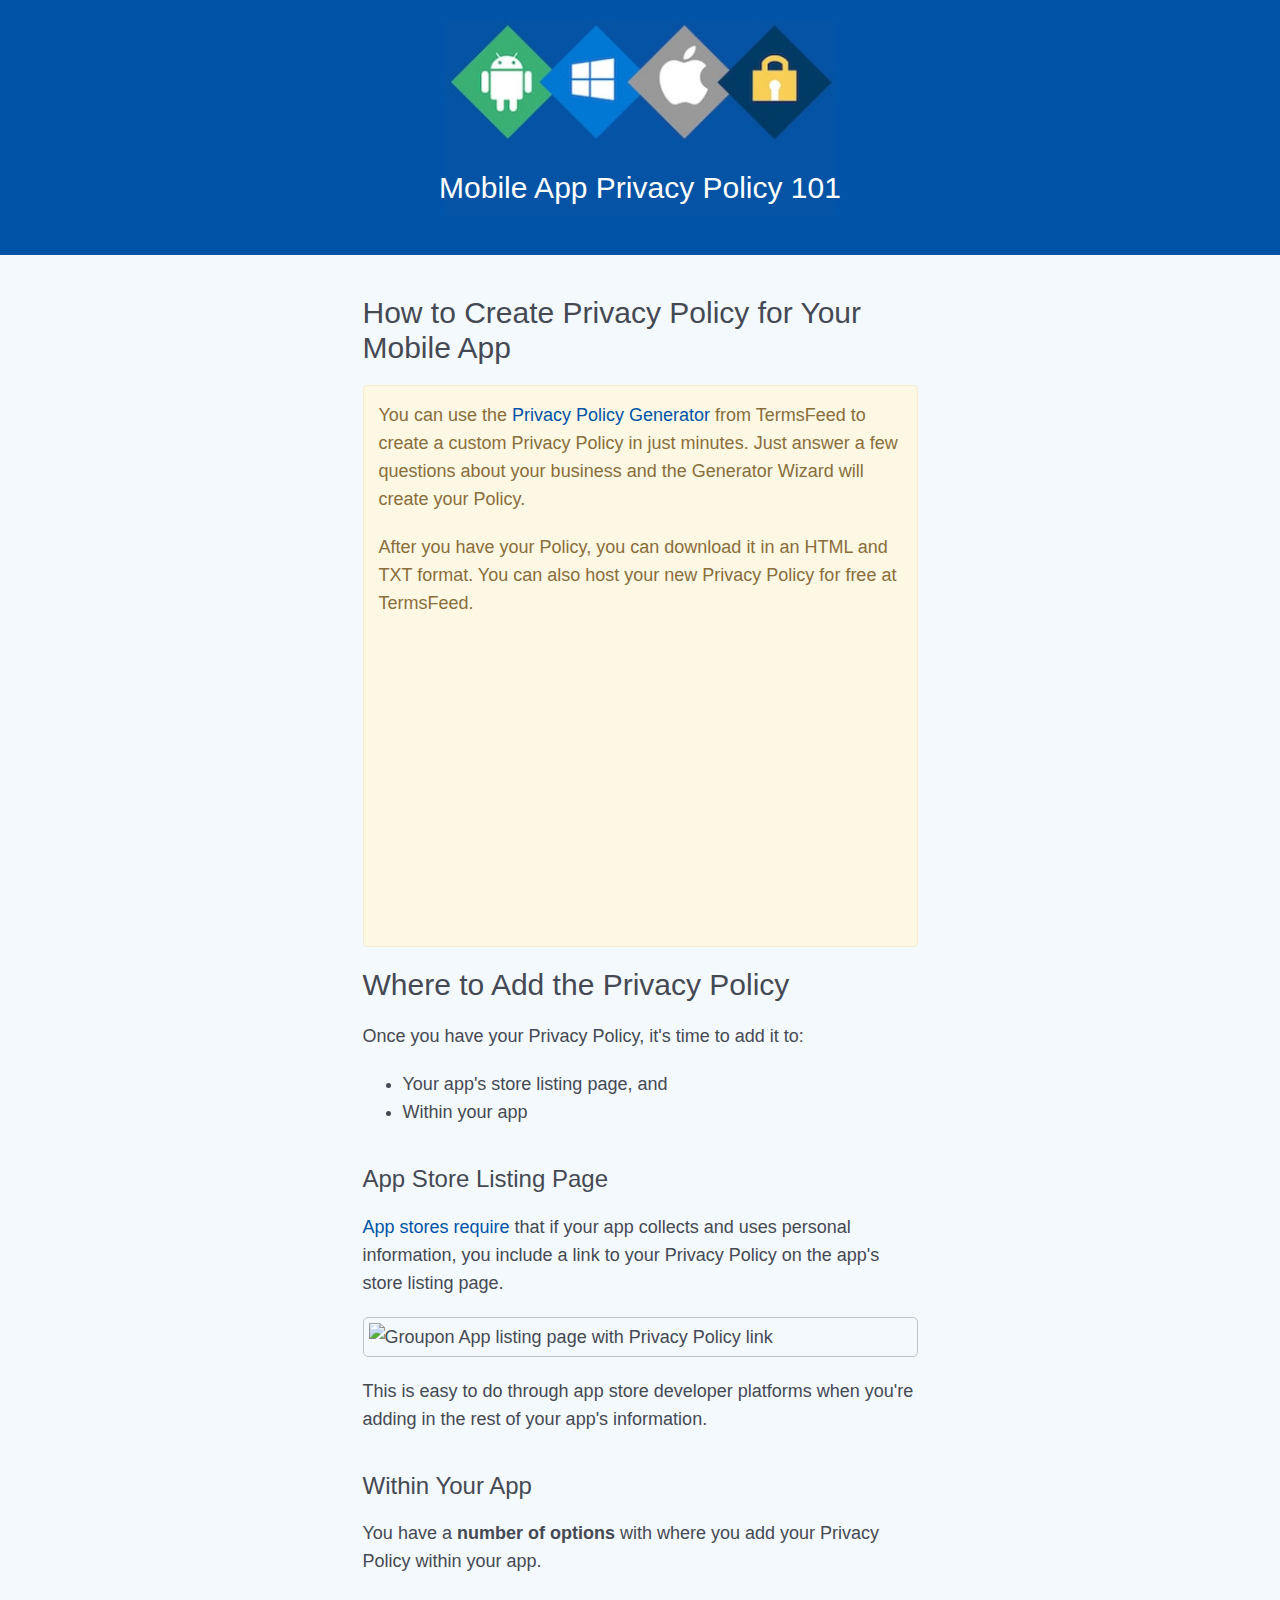
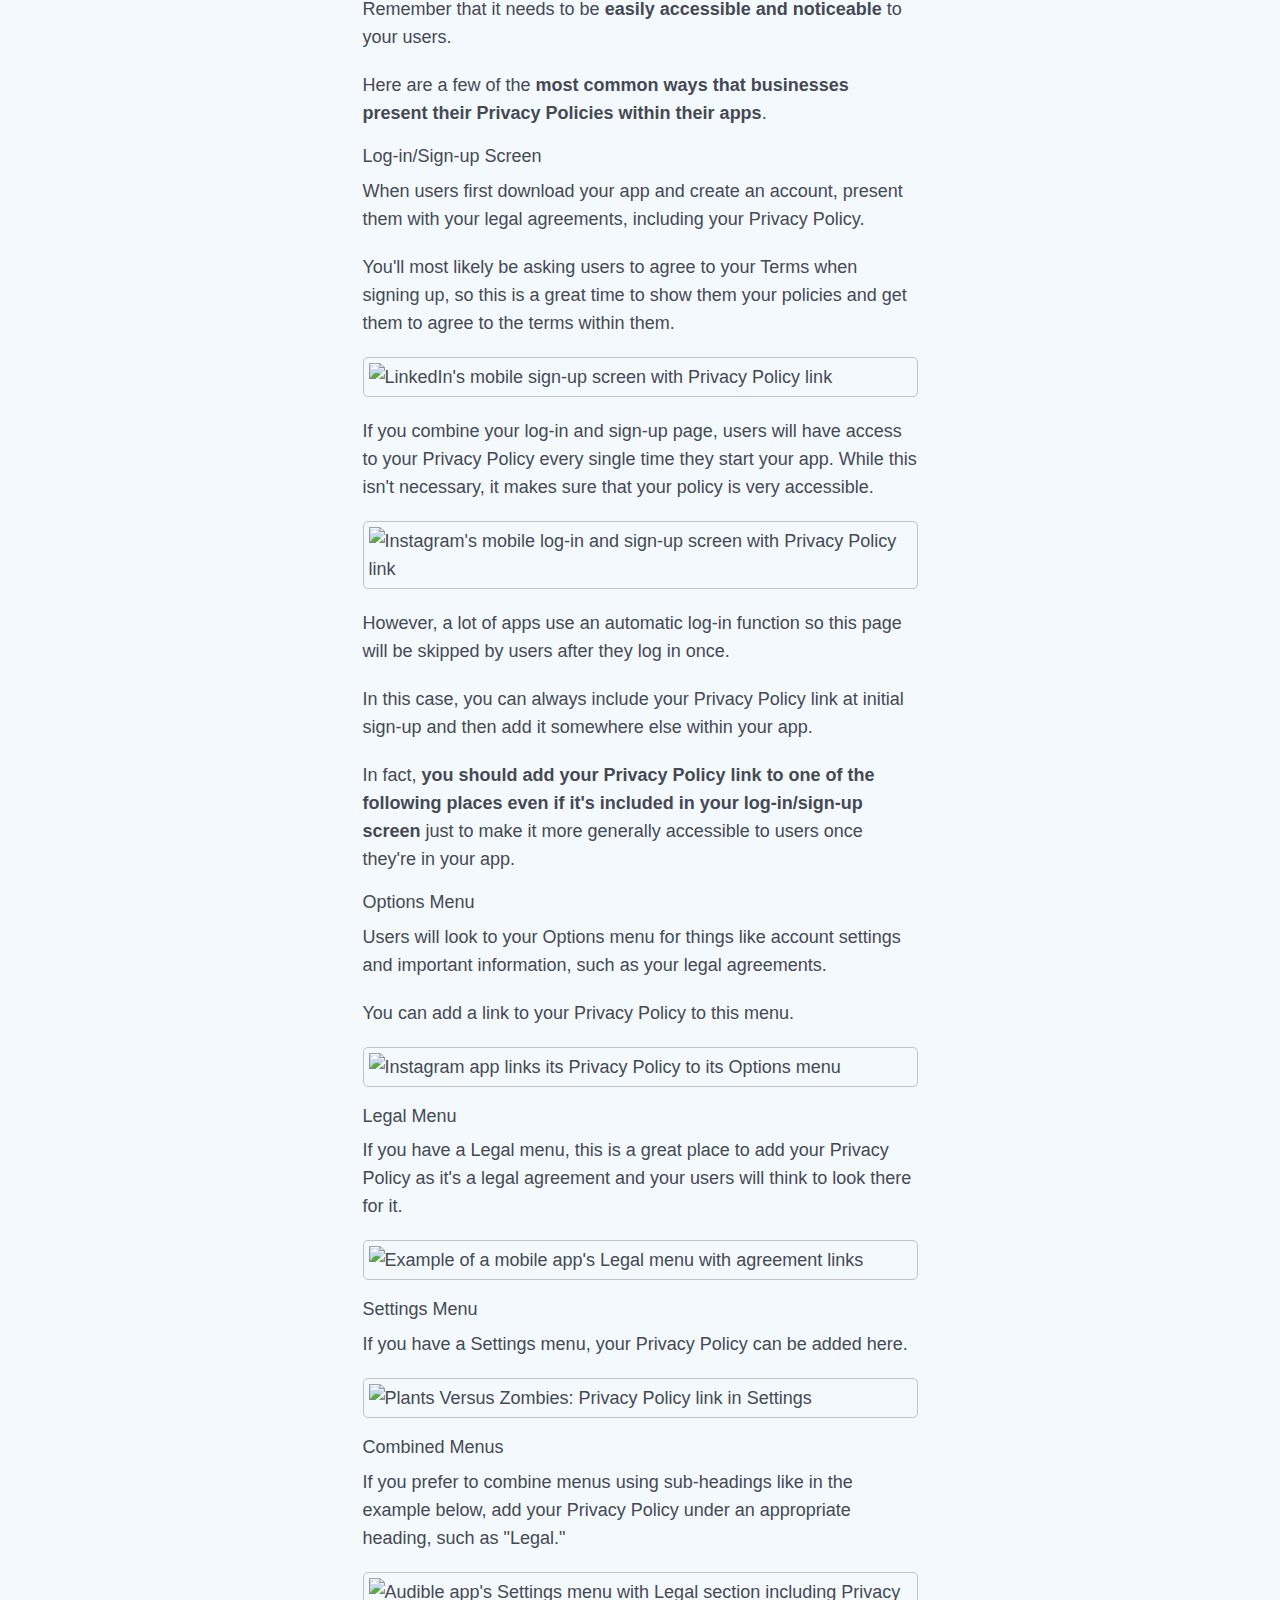
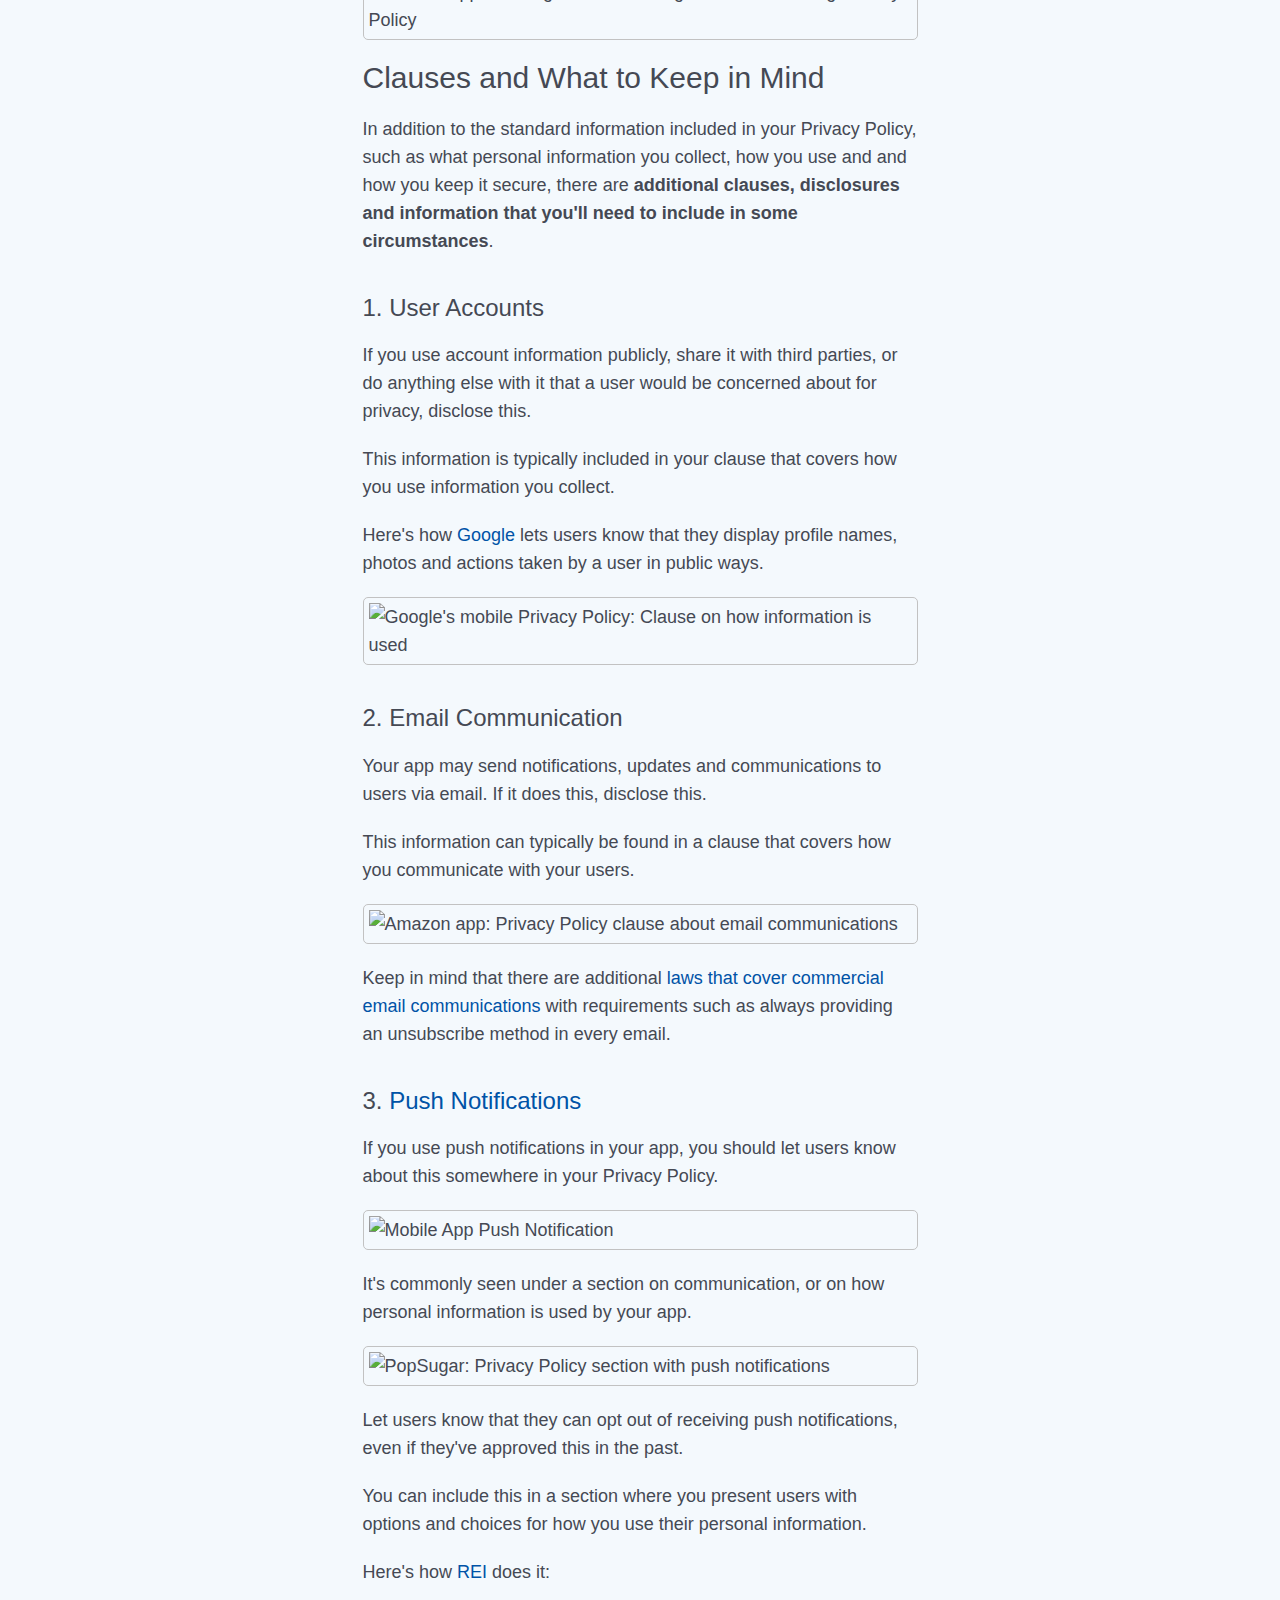
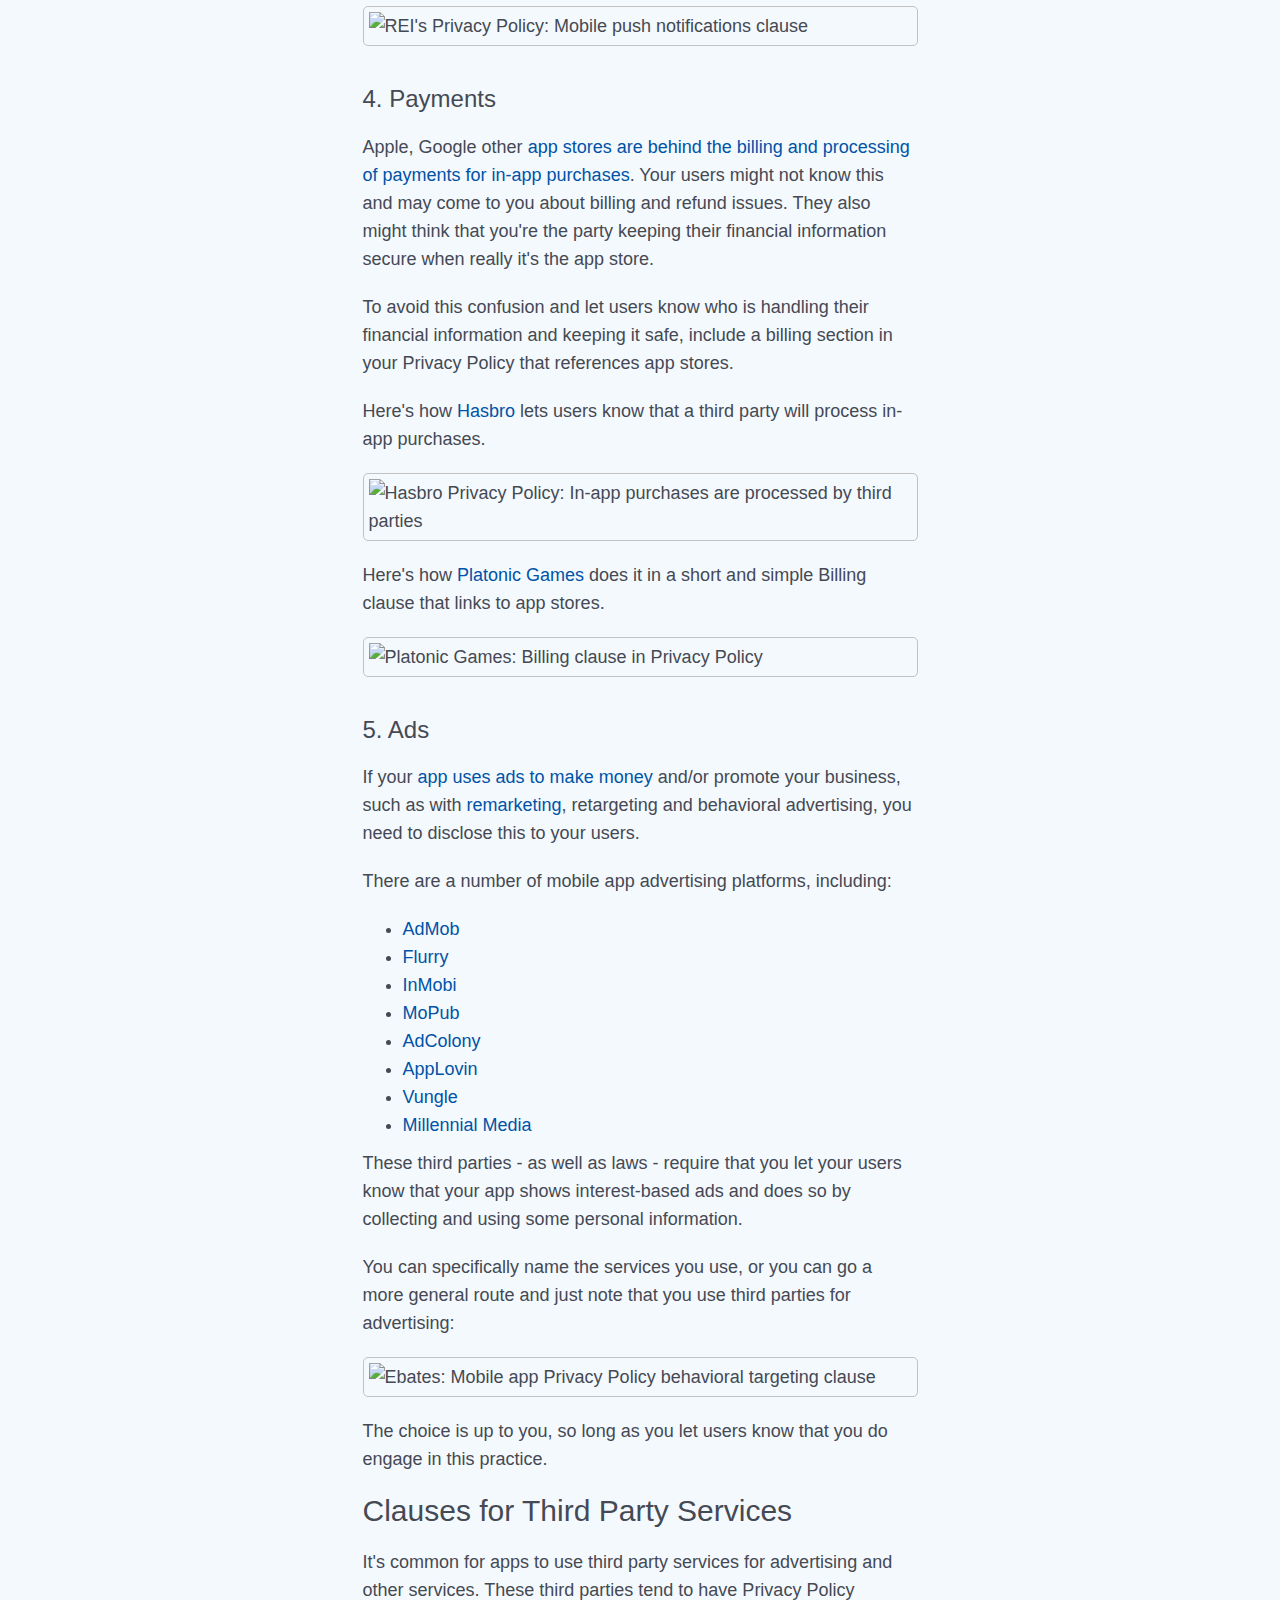
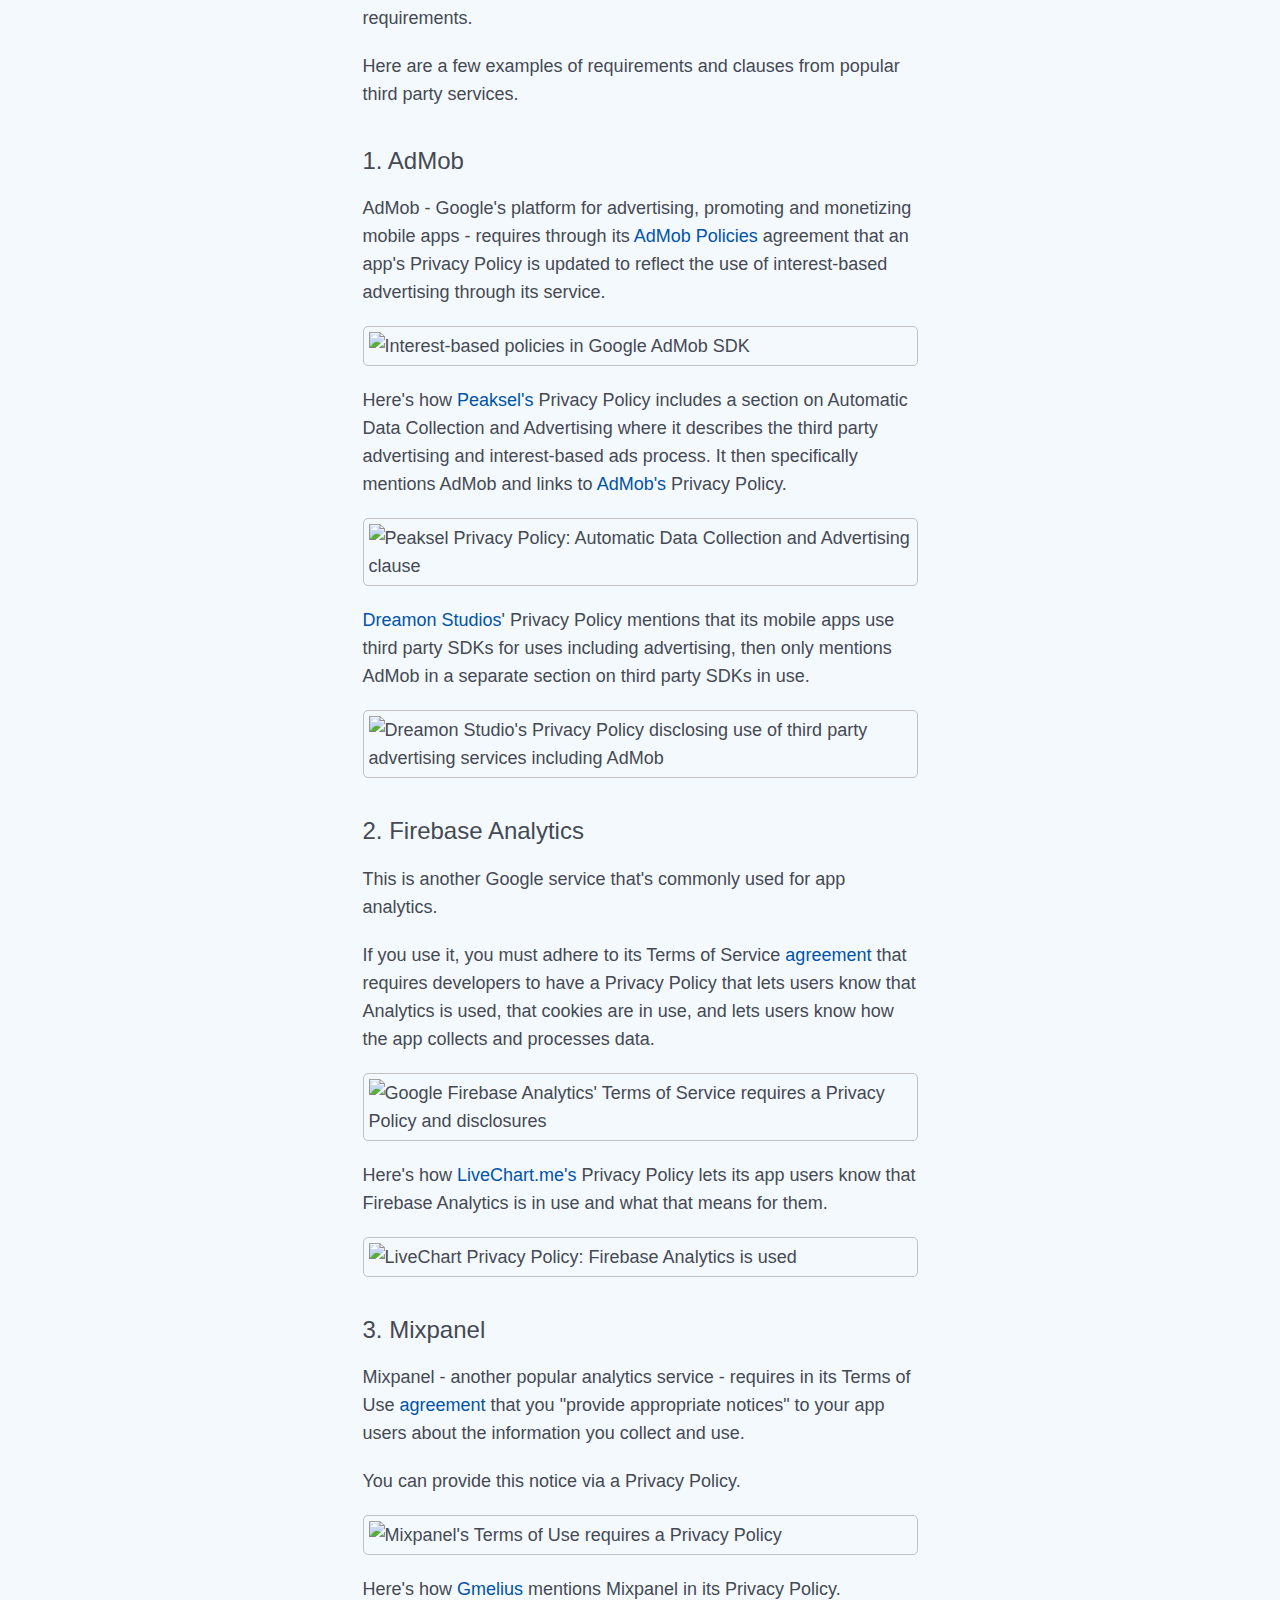
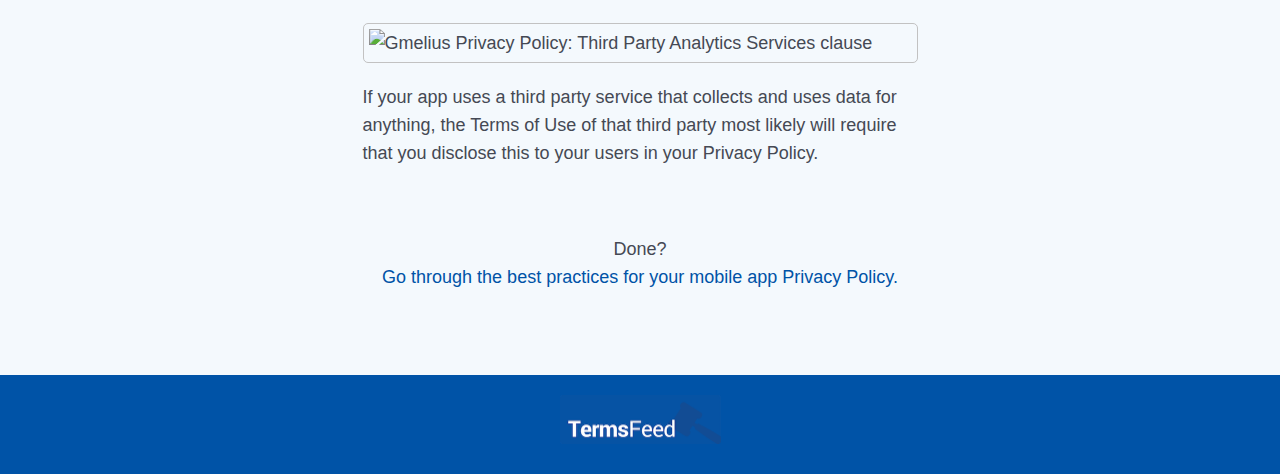
==== mobile-app-privacy-policy-101/how-create-privacy-policy-mobile-app.html @ 95d843ca "Fix incorrect path" ====
<!doctype html>
<html>
<head>
<title>How to Create Privacy Policy for Your Mobile App - Mobile App Privacy Policy 101 - TermsFeed</title>
<meta charset="utf-8" />
<meta name="viewport" content="width=device-width, initial-scale=1.0" />
<link href="assets/bootstrap.min.css" rel="stylesheet" type="text/css" />
<link href="assets/style.css" rel="stylesheet" type="text/css" />
</head>
<body>  
    <div class="header">
        <div class="container">
            <h1><a href="index.html" title="Mobile App Privacy Policy 101">Mobile App Privacy Policy 101</a></h1>
        </div>
    </div>
    <div class="page single">
        <div class="container">
            <div class="row">
                <div class="col-md-6 col-md-offset-3">
                    <div class="article">
                        <h2>How to Create Privacy Policy for Your Mobile App</h2>
                        <div class="alert alert-warning">
                            <p>You can use the <a href="https://termsfeed.com/privacy-policy/generator/">Privacy Policy Generator</a> from TermsFeed to create a custom Privacy Policy in just minutes. Just answer a few questions about your business and the Generator Wizard will create your Policy.</p>

                            <p>After you have your Policy, you can download it in an HTML and TXT format. You can also host your new Privacy Policy for free at TermsFeed.</p>
                        
                            <div class="embed-responsive embed-responsive-16by9">
                                <iframe width="560" height="315" src="https://www.youtube.com/embed/tCJ7hpOqY7Q" frameborder="0" gesture="media" allow="encrypted-media" allowfullscreen></iframe>
                            </div>
                        </div>
                        
                        <h2>Where to Add the Privacy Policy</h2>

                        <p>Once you have your Privacy Policy, it's time to add it to:</p>

                        <ul>
                        <li>Your app's store listing page, and</li>
                        <li>Within your app</li>
                        </ul>

                        <h3>App Store Listing Page</h3>

                        <p><a href="https://termsfeed.com/blog/privacy-policy-mobile-apps/">App stores require</a> that if your app collects and uses personal information, you include a link to your Privacy Policy on the app's store listing page.</p>

                        <p><img src="pictures/groupon-app-privacy-policy-link-app-listing-page.jpg" alt="Groupon App listing page with Privacy Policy link" class="img-responsive" /></p>

                        <p>This is easy to do through app store developer platforms when you're adding in the rest of your app's information.</p>

                        <h3>Within Your App</h3>

                        <p>You have a <strong>number of options</strong> with where you add your Privacy Policy within your app.</p>

                        <p>Remember that it needs to be <strong>easily accessible and noticeable</strong> to your users.</p>

                        <p>Here are a few of the <strong>most common ways that businesses present their Privacy Policies within their apps</strong>.</p>

                        <h4>Log-in/Sign-up Screen</h4>

                        <p>When users first download your app and create an account, present them with your legal agreements, including your Privacy Policy.</p>

                        <p>You'll most likely be asking users to agree to your Terms when signing up, so this is a great time to show them your policies and get them to agree to the terms within them.</p>

                        <p><img src="pictures/linkedin-app-sign-up-screen-privacy-policy-link.jpg" alt="LinkedIn's mobile sign-up screen with Privacy Policy link" class="img-responsive" /></p>

                        <p>If you combine your log-in and sign-up page, users will have access to your Privacy Policy every single time they start your app. While this isn't necessary, it makes sure that your policy is very accessible.</p>

                        <p><img src="pictures/instagram-app-log-in-sign-up-privacy-policy-link.jpg"  alt="Instagram's mobile log-in and sign-up screen with Privacy Policy link" class="img-responsive" /></p>

                        <p>However, a lot of apps use an automatic log-in function so this page will be skipped by users after they log in once.</p>

                        <p>In this case, you can always include your Privacy Policy link at initial sign-up and then add it somewhere else within your app.</p>

                        <p>In fact, <strong>you should add your Privacy Policy link to one of the following places even if it's included in your log-in/sign-up screen</strong> just to make it more generally accessible to users once they're in your app.</p>

                        <h4>Options Menu</h4>

                        <p>Users will look to your Options menu for things like account settings and important information, such as your legal agreements.</p>

                        <p>You can add a link to your Privacy Policy to this menu.</p>

                        <p><img src="pictures/instagram-app-options-menu-privacy-policy-link.jpg" alt="Instagram app links its Privacy Policy to its Options menu" class="img-responsive" /></p>

                        <h4>Legal Menu</h4>

                        <p>If you have a Legal menu, this is a great place to add your Privacy Policy as it's a legal agreement and your users will think to look there for it.</p>

                        <p><img src="pictures/example-mobile-app-legal-menu-legal-agreement-links.jpg" alt="Example of a mobile app's Legal menu with agreement links" class="img-responsive" /></p>

                        <h4>Settings Menu</h4>

                        <p>If you have a Settings menu, your Privacy Policy can be added here.</p>

                        <p><img src="pictures/plants-versus-zombies-mobile-game-settings-menu-privacy-policy.jpg" alt="Plants Versus Zombies: Privacy Policy link in Settings" class="img-responsive" /></p>

                        <h4>Combined Menus</h4>

                        <p>If you prefer to combine menus using sub-headings like in the example below, add your Privacy Policy under an appropriate heading, such as "Legal."</p>

                        <p><img src="pictures/audible-app-settings-menu-legal-section-privacy-policy-link.jpg" alt="Audible app's Settings menu with Legal section including Privacy Policy" class="img-responsive" /></p>

                        <h2>Clauses and What to Keep in Mind</h2>

                        <p>In addition to the standard information included in your Privacy Policy, such as what personal information you collect, how you use and and how you keep it secure, there are <strong>additional clauses, disclosures and information that you'll need to include in some circumstances</strong>.</p>

                        <h3>1. User Accounts</h3>

                        <p>If you use account information publicly, share it with third parties, or do anything else with it that a  user would be concerned about for privacy, disclose this.</p>

                        <p>This information is typically included in your clause that covers how you use information you collect.</p>

                        <p>Here's how <a href="https://www.google.com/policies/privacy/" target="_blank">Google</a> lets users know that they display profile names, photos and actions taken by a user in public ways.</p>

                        <p><img src="pictures/google-mobile-app-privacy-policy-how-information-is-used-clause.jpg" alt="Google's mobile Privacy Policy: Clause on how information is used" class="img-responsive" /></p>

                        <h3>2. Email Communication</h3>

                        <p>Your app may send notifications, updates and communications to users via email. If it does this, disclose this.</p>

                        <p>This information can typically be found in a clause that covers how you communicate with your users.</p>

                        <p><img src="pictures/amazon-mobile-app-privacy-policy-email-communications.jpg" alt="Amazon app: Privacy Policy clause about email communications" class="img-responsive" /></p>

                        <p>Keep in mind that there are additional <a href="https://termsfeed.com/blog/can-spam/">laws that cover commercial email communications</a> with requirements such as always providing an unsubscribe method in every email.</p> 

                        <h3>3. <a href="https://termsfeed.com/blog/privacy-policy-push-notifications/">Push Notifications</a></h3>

                        <p>If you use push notifications in your app, you should let users know about this somewhere in your Privacy Policy.</p>

                        <p><img src="pictures/mobile-app-push-notification-example-generic.jpg" alt="Mobile App Push Notification" class="img-responsive" /></p>

                        <p>It's commonly seen under a section on communication, or on how personal information is used by your app.</p>

                        <p><img src="pictures/popsugar-privacy-policy-push-notifications.jpg" alt="PopSugar: Privacy Policy section with push notifications"class="img-responsive" /></p>

                        <p>Let users know that they can opt out of receiving push notifications, even if they've approved this in the past.</p>

                        <p>You can include this in a section where you present users with options and choices for how you use their personal information.</p>

                        <p>Here's how <a href="https://www.rei.com/help/privacy-policy.html" target="_blank">REI</a> does it:</p>

                        <p><img src="pictures/rei-privacy-policy-mobile-push-notifications-clause.jpg" alt="REI's Privacy Policy: Mobile push notifications clause" class="img-responsive" /></p>

                        <h3>4. Payments</h3>

                        <p>Apple, Google other <a href="https://termsfeed.com/blog/in-app-purchases-terms-conditions/">app stores are behind the billing and processing of payments for in-app purchases</a>. Your users might not know this and may come to you about billing and refund issues. They also might think that you're the party keeping their financial information secure when really it's the app store.</p>

                        <p>To avoid this confusion and let users know who is handling their financial information and keeping it safe, include a billing section in your Privacy Policy that references app stores.</p>

                        <p>Here's how <a href="https://www.hasbro.com/app_esrb_privacy" target="_blank">Hasbro</a> lets users know that a third party will process in-app purchases.</p>

                        <p><img src="pictures/hasbro-privacy-policy-in-app-purchases-processed-third-parties.jpg" alt="Hasbro Privacy Policy: In-app purchases are processed by third parties" class="img-responsive" /></p>

                        <p>Here's how <a href="http://platonicgames.com/privacy/privacy.html" target="_blank">Platonic Games</a> does it in a short and simple Billing clause that links to app stores.</p>

                        <p><img src="pictures/platonic-games-mobile-app-privacy-policy-billing-clause.jpg" alt="Platonic Games: Billing clause in Privacy Policy" class="img-responsive" /></p>

                        <h3>5. Ads</h3>

                        <p>If your <a href="https://termsfeed.com/blog/privacy-policy-advertising-sdk/">app uses ads to make money</a> and/or promote your business, such as with <a href="https://termsfeed.com/blog/legal-requirements-remarketing/">remarketing</a>, retargeting and behavioral advertising, you need to disclose this to your users.</p>

                        <p>There are a number of mobile app advertising platforms, including:</p>

                        <ul>
                        <li><a href="https://www.google.com/admob/" target="_blank">AdMob</a></li>
                        <li><a href="http://www.flurry.com/" target="_blank">Flurry</a></li>
                        <li><a href="http://www.inmobi.com/" target="_blank">InMobi</a></li>
                        <li><a href="http://www.mopub.com/" target="_blank">MoPub</a></li>
                        <li><a href="http://www.adcolony.com/" target="_blank">AdColony</a></li>
                        <li><a href="https://www.applovin.com/" target="_blank">AppLovin</a></li>
                        <li><a href="https://vungle.com/" target="_blank">Vungle</a></li>
                        <li><a href="http://www.millennialmedia.com/" target="_blank">Millennial Media</a></li>
                        </ul>

                        <p>These third parties - as well as laws - require that you let your users know that your app shows interest-based ads and does so by collecting and using some personal information.</p>

                        <p>You can specifically name the services you use, or you can go a more general route and just note that you use third parties for advertising:</p>

                        <p><img src="pictures/ebates-mobile-app-privacy-policy-behavioral-targeting-clause.jpg" alt="Ebates: Mobile app Privacy Policy behavioral targeting clause" class="img-responsive" /></p>

                        <p>The choice is up to you, so long as you let users know that you do engage in this practice.</p>

                        <h2>Clauses for Third Party Services</h2>

                        <p>It's common for apps to use third party services for advertising and other services. These third parties tend to have Privacy Policy requirements.</p>

                        <p>Here are a few examples of requirements and clauses from popular third party services.</p>

                        <h3>1. AdMob</h3>

                        <p>AdMob - Google's platform for advertising, promoting and monetizing mobile apps - requires through its <a href="https://support.google.com/admob/answer/2753860?hl=en&ref_topic=2745287" target="_blank">AdMob Policies</a> agreement that an app's Privacy Policy is updated to reflect the use of interest-based advertising through its service.</p>

                        <p><img src="pictures/google-admob-interest-based-advertising-clause.jpg" alt="Interest-based policies in Google AdMob SDK" class="img-responsive" /></p>

                        <p>Here's how <a href="https://www.peaksel.com/privacy-policy-for-free-apps/" target="_blank">Peaksel's</a> Privacy Policy includes a section on Automatic Data Collection and Advertising where it describes the third party advertising and interest-based ads process. It then specifically mentions AdMob and links to <a href="https://support.google.com/admob/answer/6128543" target="_blank">AdMob's</a> Privacy Policy.</p>

                        <p><img src="pictures/peaksel-privacy-policy-automatic-data-collection-advertising.jpg" alt="Peaksel Privacy Policy: Automatic Data Collection and Advertising clause" class="img-responsive" /></p>

                        <p><a href="http://dreamonstudios.com/privacy-policy/" target="_blank">Dreamon Studios</a>' Privacy Policy mentions that its mobile apps use third party SDKs for uses including advertising, then only mentions AdMob in a separate section on third party SDKs in use.</p>

                        <p><img src="pictures/dreamon-studio-privacy-policy-third-party-advertising-admob.jpg" alt="Dreamon Studio's Privacy Policy disclosing use of third party advertising services including AdMob" class="img-responsive" /></p>

                        <h3>2. Firebase Analytics</h3>

                        <p>This is another Google service that's commonly used for app analytics.</p>

                        <p>If you use it, you must adhere to its Terms of Service <a href="https://firebase.google.com/terms/analytics/" target="_blank">agreement</a> that requires developers to have a Privacy Policy that lets users know that Analytics is used, that cookies are in use, and lets users know how the app collects and processes data.</p>

                                    
                        <p><img src="pictures/google-firebase-analytics-terms-service-agreement-privacy-requirements-clause.jpg" alt="Google Firebase Analytics' Terms of Service requires a Privacy Policy and disclosures" class="img-responsive" /></p>

                        <p>Here's how <a href="https://www.livechart.me/pages/privacy" target="_blank">LiveChart.me's</a> Privacy Policy lets its app users know that Firebase Analytics is in use and what that means for them.</p>

                        <p><img src="pictures/livechart-privacy-policy-firebase-analytics-used-clause.jpg" alt="LiveChart Privacy Policy: Firebase Analytics is used" class="img-responsive" /></p>

                        <h3>3. Mixpanel</h3>

                        <p>Mixpanel - another popular analytics service - requires in its Terms of Use <a href="https://mixpanel.com/terms" target="_blank">agreement</a> that you "provide appropriate notices" to your app users about the information you collect and use.</p> 

                        <p>You can provide this notice via a Privacy Policy.</p>

                        <p><img src="pictures/mixpanel-terms-use-requires-privacy-policy.jpg"  alt="Mixpanel's Terms of Use requires a Privacy Policy" class="img-responsive" /></p>

                        <p>Here's how <a href="https://gmelius.com/privacy/" target="_blank">Gmelius</a> mentions Mixpanel in its Privacy Policy.</p>

                        <p><img src="pictures/gmelius-privacy-policy-third-party-analytics-services-clause.jpg" alt="Gmelius Privacy Policy: Third Party Analytics Services clause" class="img-responsive" /></p>

                        <p>If your app uses a third party service that collects and uses data for anything, the Terms of Use of that third party most likely will require that you disclose this to your users in your Privacy Policy.</p>


                        <br />
                        <br />
                        <p class="text-center">Done? <br /> <a href="mobile-app-privacy-policy-best-practices.html">Go through the best practices for your mobile app Privacy Policy.</a></p>
                        <br />
                    </div>
                </div>
            </div>
        </div>
    </div>
    <div class="footer">
        <div class="container">
            <p><a href="https://termsfeed.com/" class="logo">TermsFeed</a></p>
        </div>
    </div>
</body>
</html>
---- mobile-app-privacy-policy-101/assets/style.css ----
body {
	background: #0053A7;
	color: #FFF;
    font-size: 16px;
    line-height: 24px;
}

a {
	color: #FFF;
	text-decoration: underline;
}
a:hover {
	color: #FFF;
	text-decoration: none;
}

.header {
	margin: 20px 0 0 0;
	background: url('header.jpg') no-repeat top center;
	background-size: contain;
	padding: 130px 0 0 0;
	color: #FFF;
    font-size: 26px;
    line-height: 34px;
	text-align: center;
}
.header h1 {
	font-size: 30px;
	line-height: 35px;
}
.header h1 a {
	text-decoration: none;
}
.header h1 a:hover {
	text-decoration: underline;
}

.page {
	background: #f4f9fd;
	padding: 40px 0;
	margin: 40px 0 0 0;
	color: #454954;
}
.page a {
	color: #0053A7;
	text-decoration: none;
}
.page a:hover {
	text-decoration: underline;
}

.sections .section {
	margin: 0 0 70px 0;
}

.sections .section .icon {
	text-align: center;
	margin: 0 0 30px 0;
}
.sections .section .icon p {
	margin: 0;
	padding: 30px;
	background: #eaeaea;
	border: 5px solid #c2c2c2;
	border-radius: 150px;
	display: inline-block;
}

.sections .section .content {
	position: relative;
}

.sections .number {
	position: absolute;
	top: 30px;
	left: -130px;
	font-size: 180px;
	font-weight: 600;
	line-height: 180px;
	color: #0053A7;
}
.sections .section.two .number,
.sections .section.three .number {
	top: 60px;
}
@media (max-width: 991px) {
	.sections .number {
		display: none;
	}
}

.sections .title {
	text-align: center;
	margin: 0 0 20px 0;
	font-size: 30px;
	line-height: 35px;
}


.sections .cta {
	text-align: center;
    font-size: 18px;
    line-height: 28px;
	text-transform: uppercase;
	margin: 30px 0 0 0;
	position: relative;
}
.sections .cta:after {
	content: '';
	position: absolute;
	top: 20px;
	left: 0;
	background: #FFF;
	width: 100%;
	height: 1px;
}
.sections .cta .btn {
	position: relative;
	z-index: 1;
    font-size: 18px;
    line-height: 28px;
	padding: 5px 15px;
	border: 0;
	border-radius: 0;
}
.sections .one .cta:after {
	background: #f9cf56;
}
.sections .one .cta .btn {
	background: #f9cf56;
	color: #0053A7;
}
.sections .two .cta:after {
	background: #0053A7;
}
.sections .two .cta .btn {
	background: #0053A7;
	color: #FFF;
}
.sections .three .cta:after {
	background: #454954;
}
.sections .three .cta .btn {
	background: #454954;
	color: #FFF;
}

.article h2 {
	font-size: 30px;
	line-height: 35px;
	margin: 0 0 20px 0;
}
.article h3 {
	margin: 40px 0 20px 0;
}
.article p,
.article li {
	font-size: 18px;
	line-height: 28px;
}
.article p {
	margin: 0 0 20px 0;
}
.article img {
	border: 1px solid #c2c2c2;
	border-radius: 5px;
	padding: 5px;
}

.footer {
	padding: 20px 0;
	text-align: center;
	color: #528ac3;
}
.footer a {
	color: #528ac3;
	text-decoration: none;
}
.footer .logo {
    background: url('logo.png') no-repeat 0 0;
    background-size: 161px 49px;
    width: 161px;
    height: 49px;
    display: block;
    text-indent: -9999px;
    line-height: 0;
    font-size: 0;
    padding: 0;	
	margin: 0 auto;
}
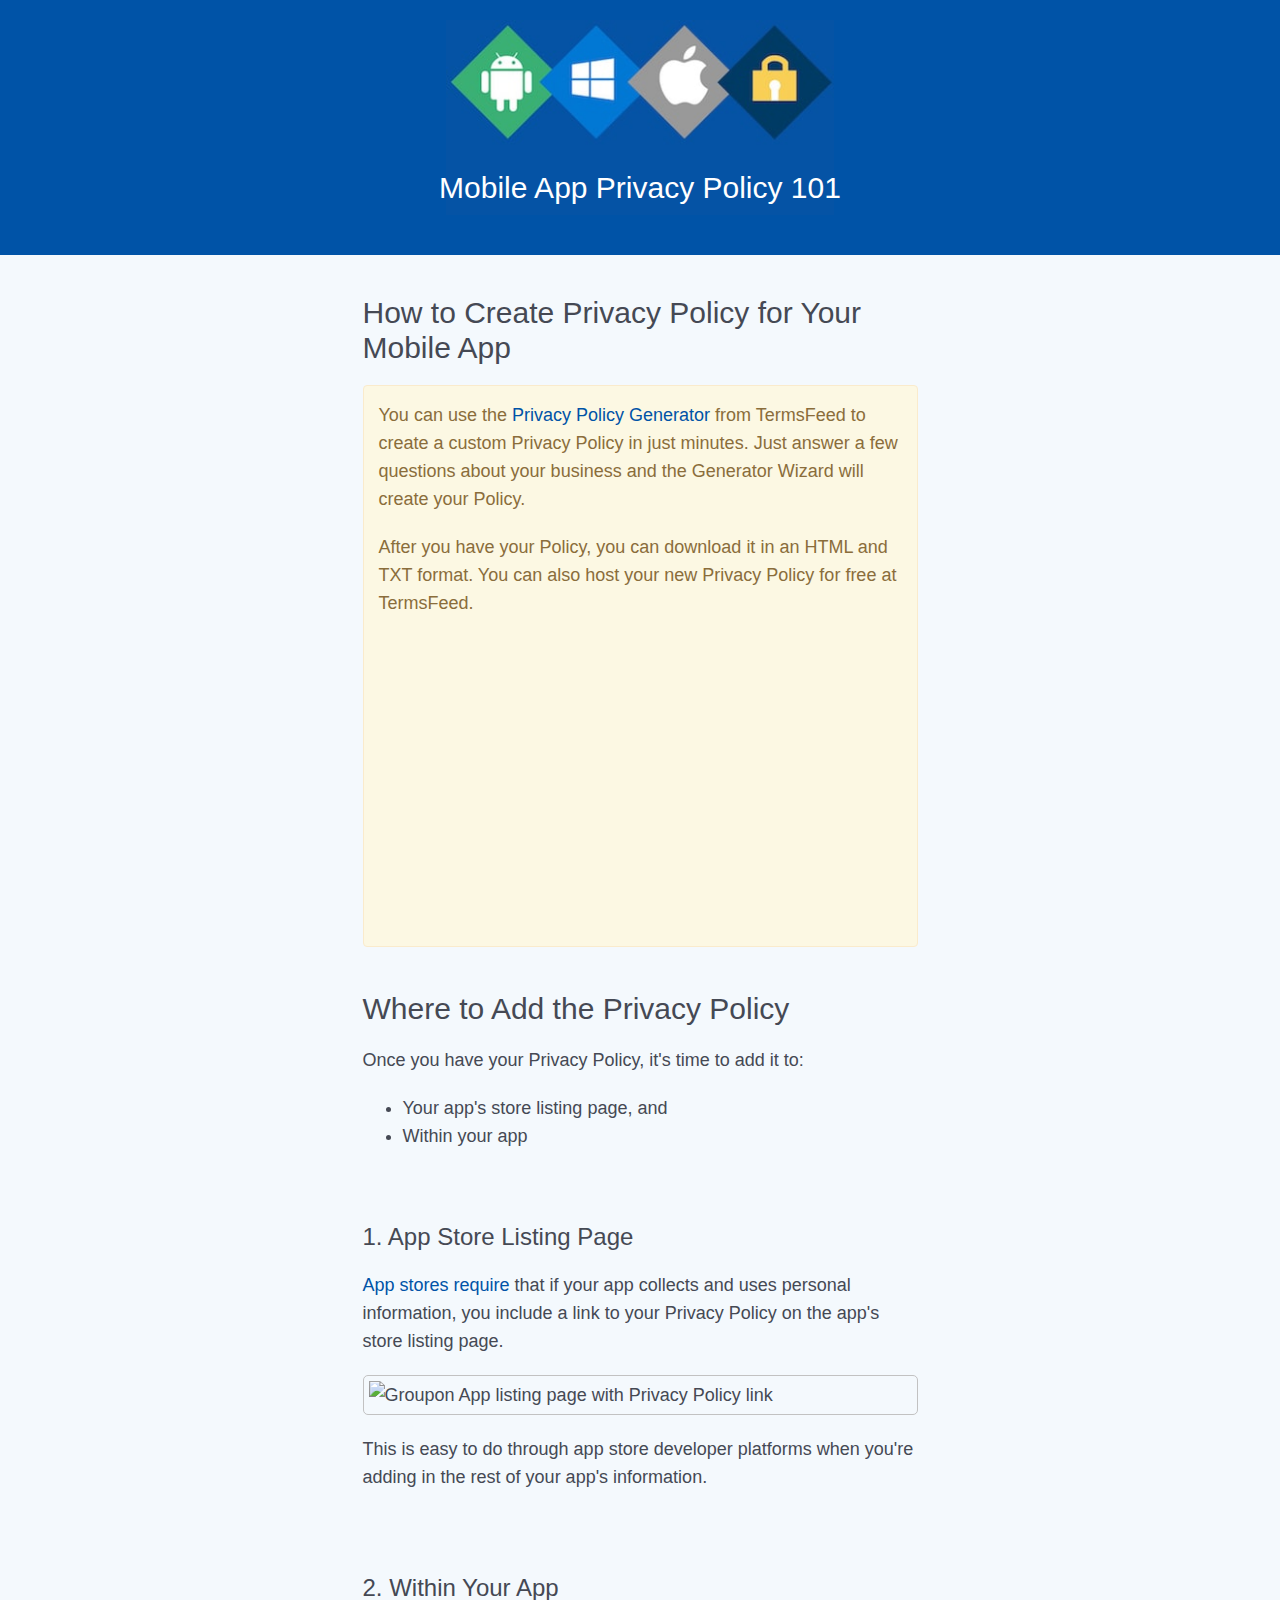
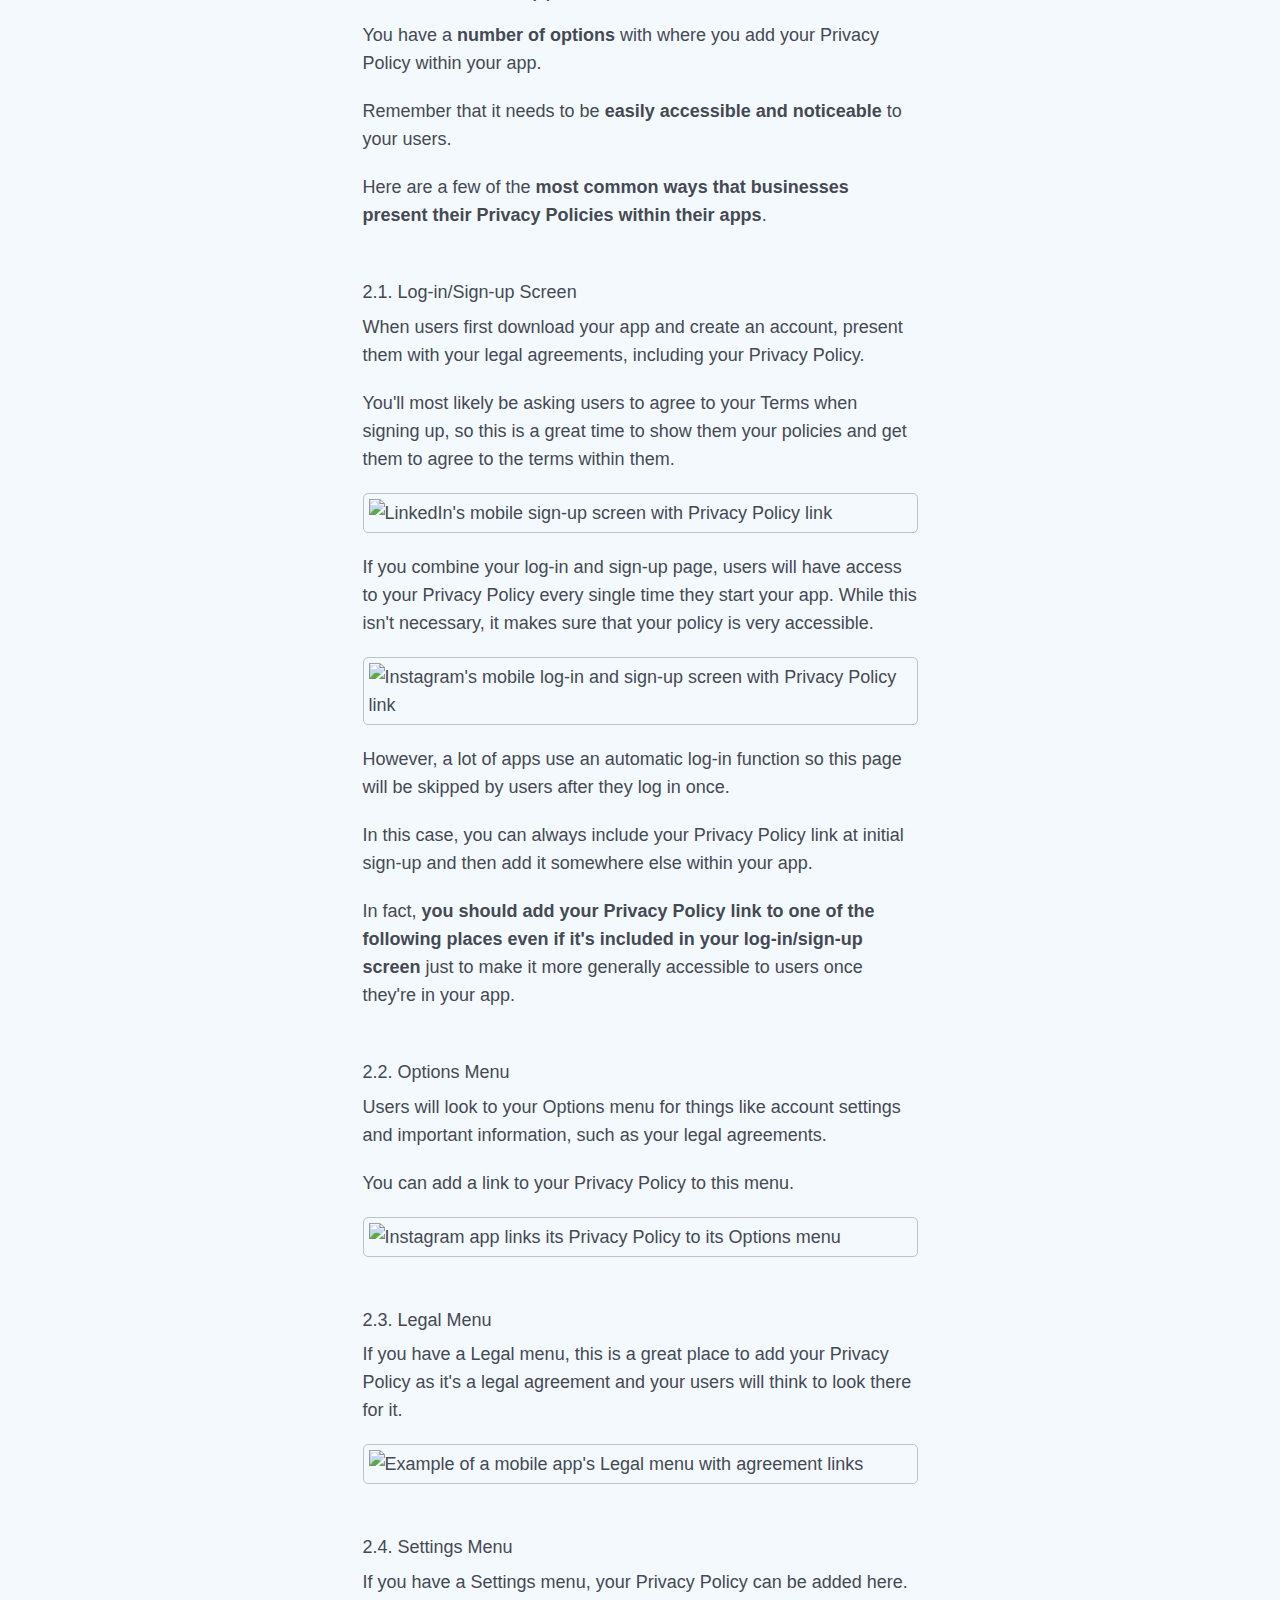
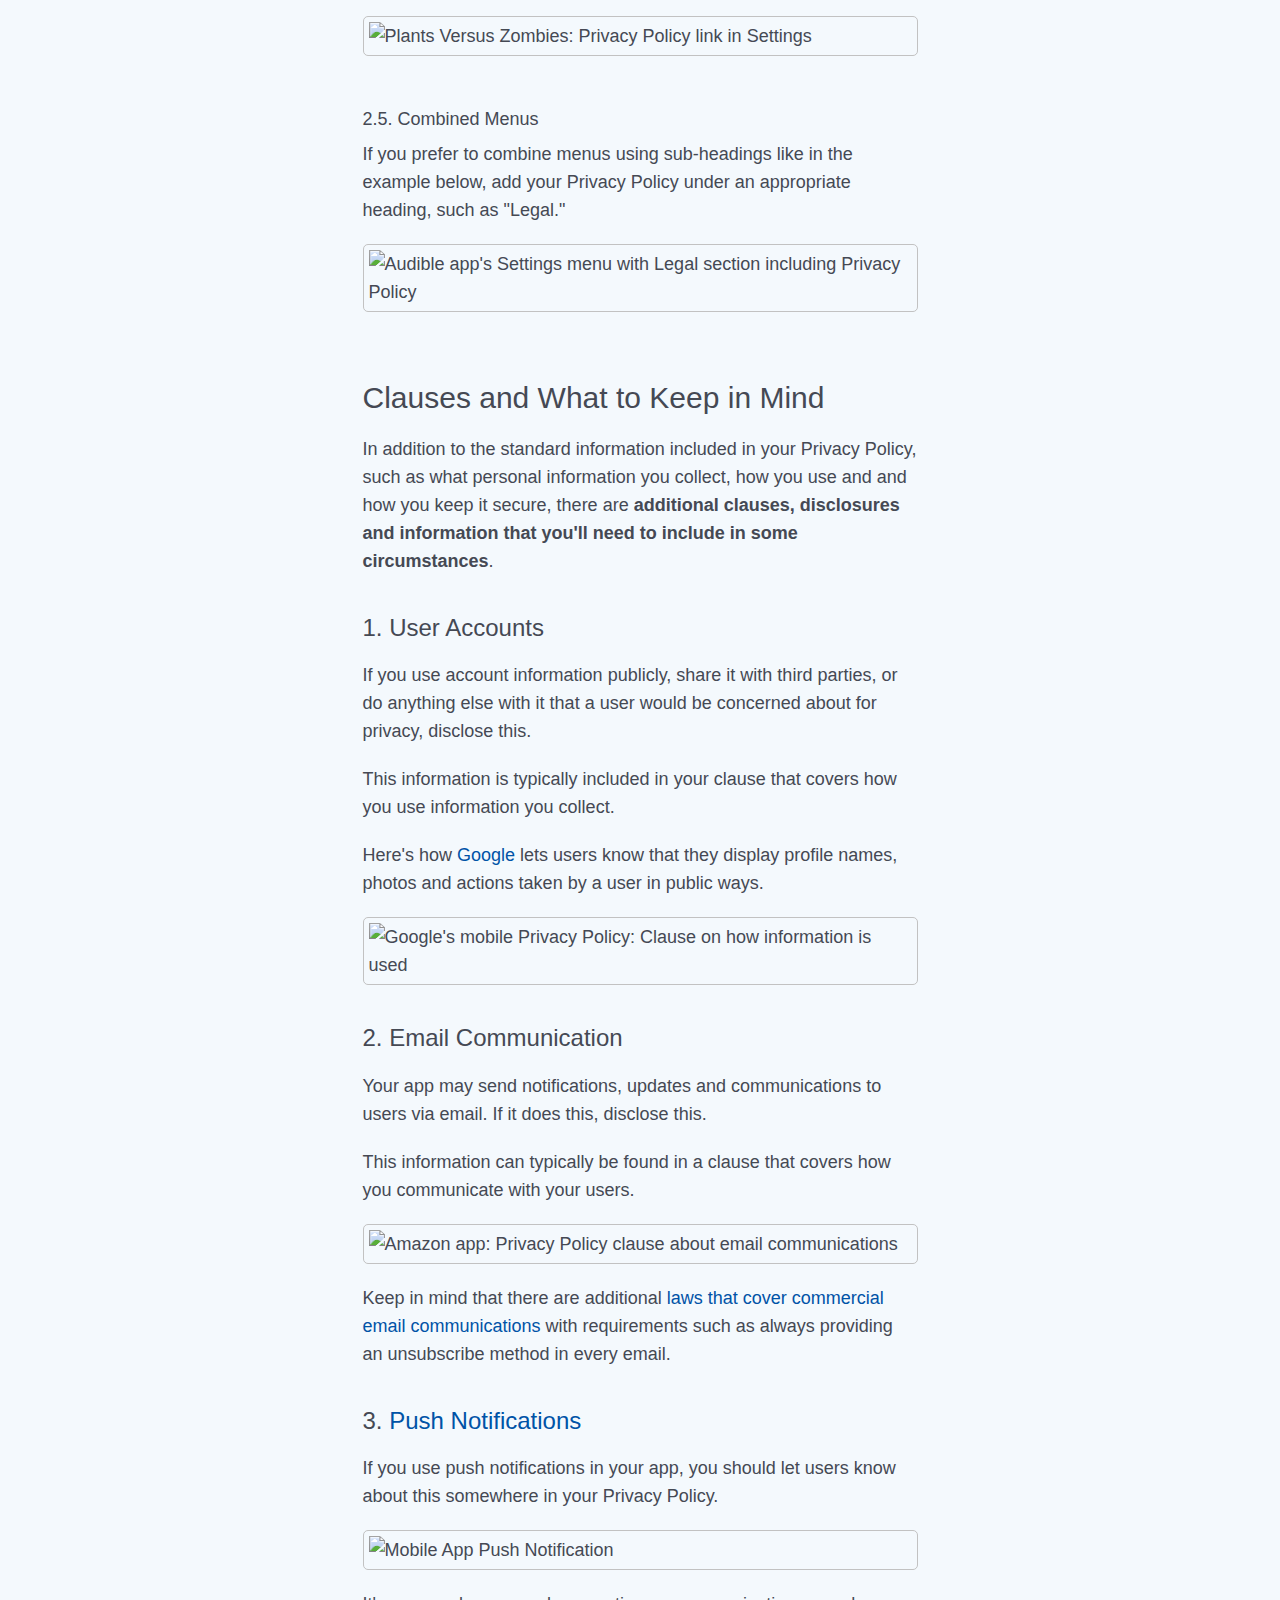
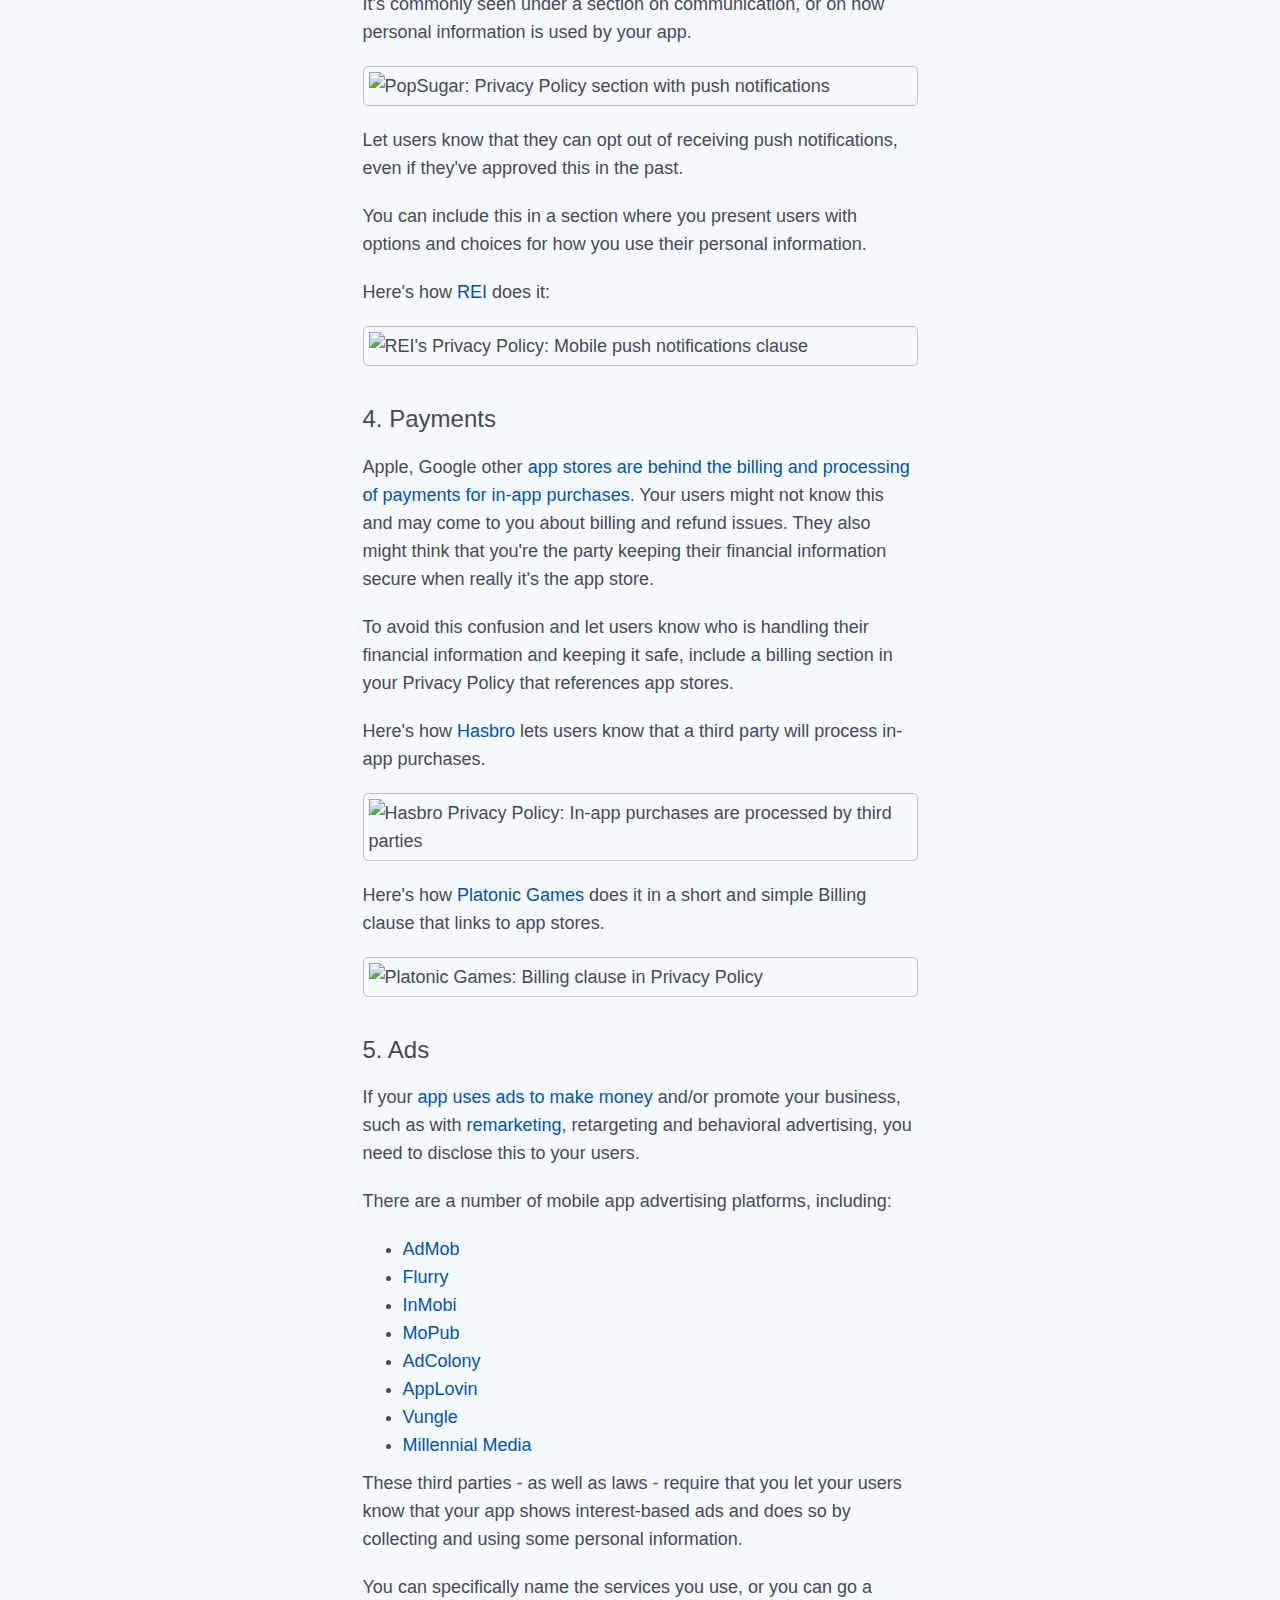
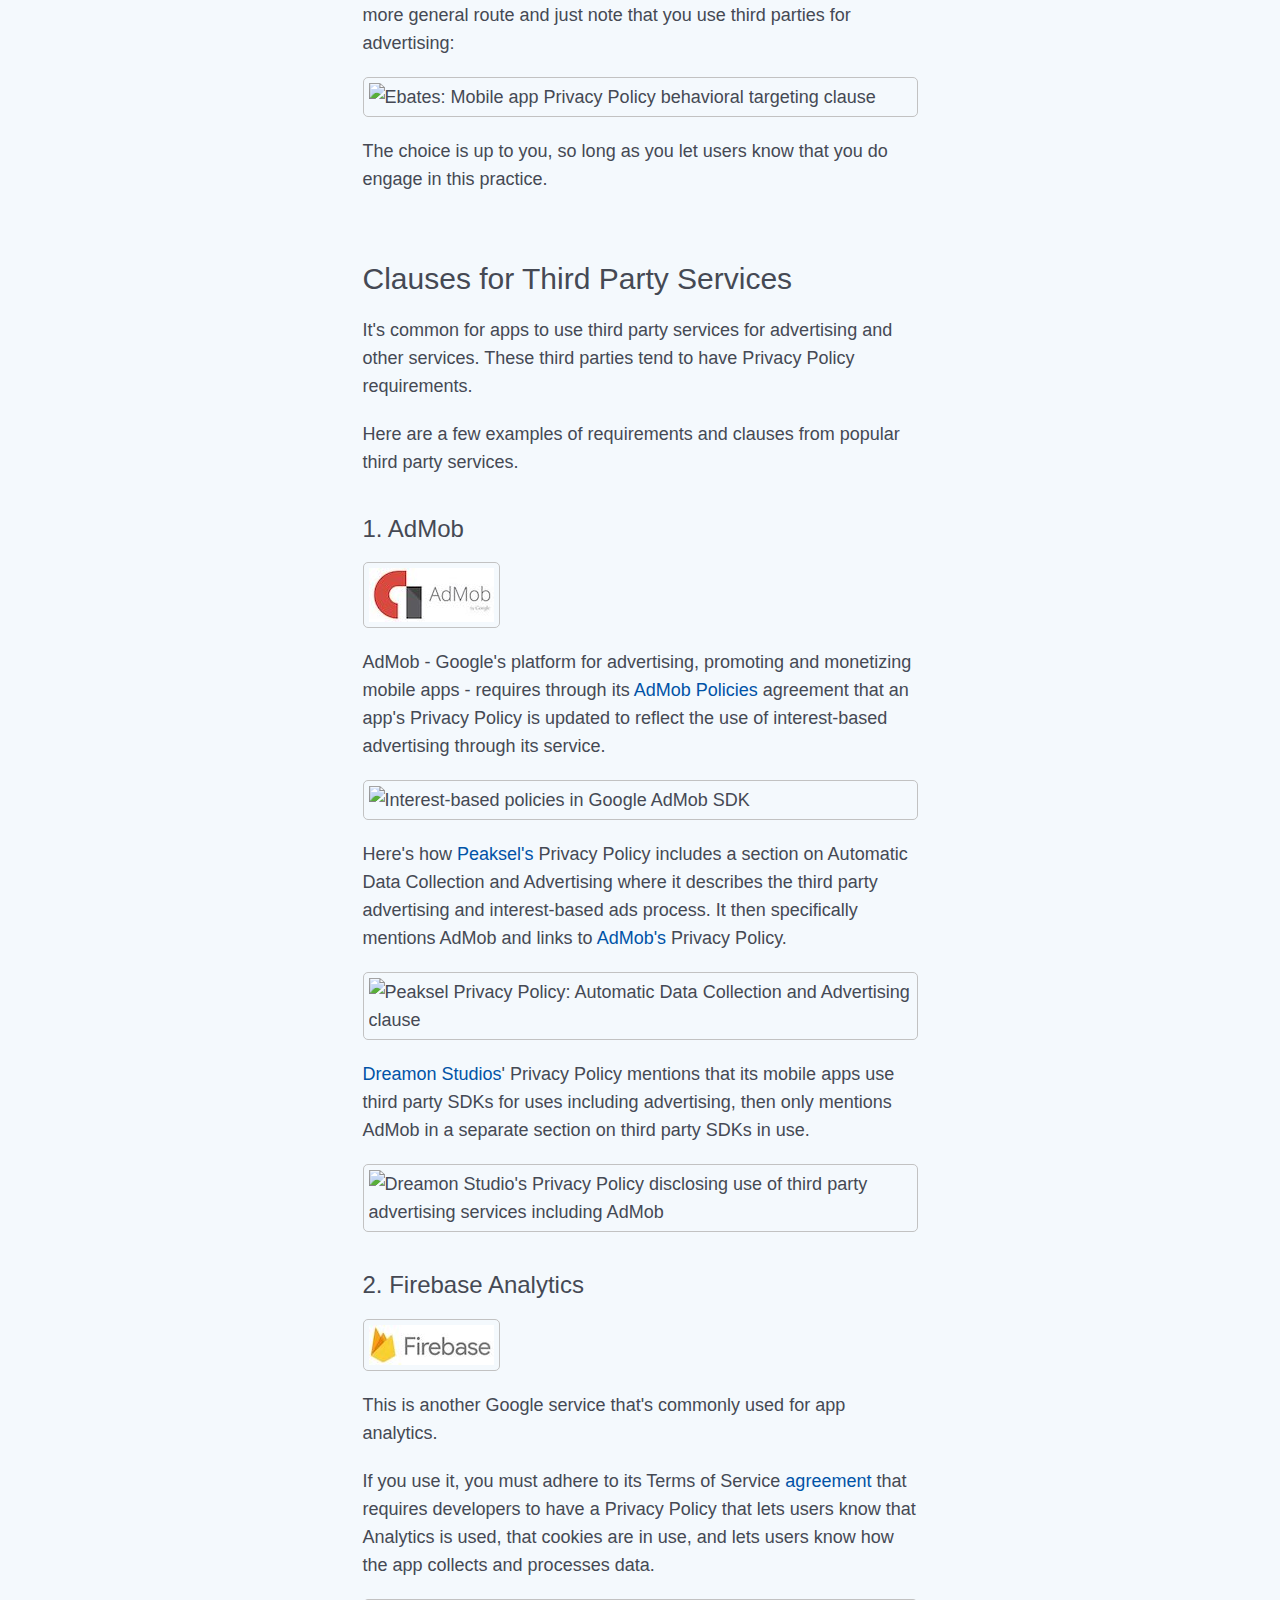
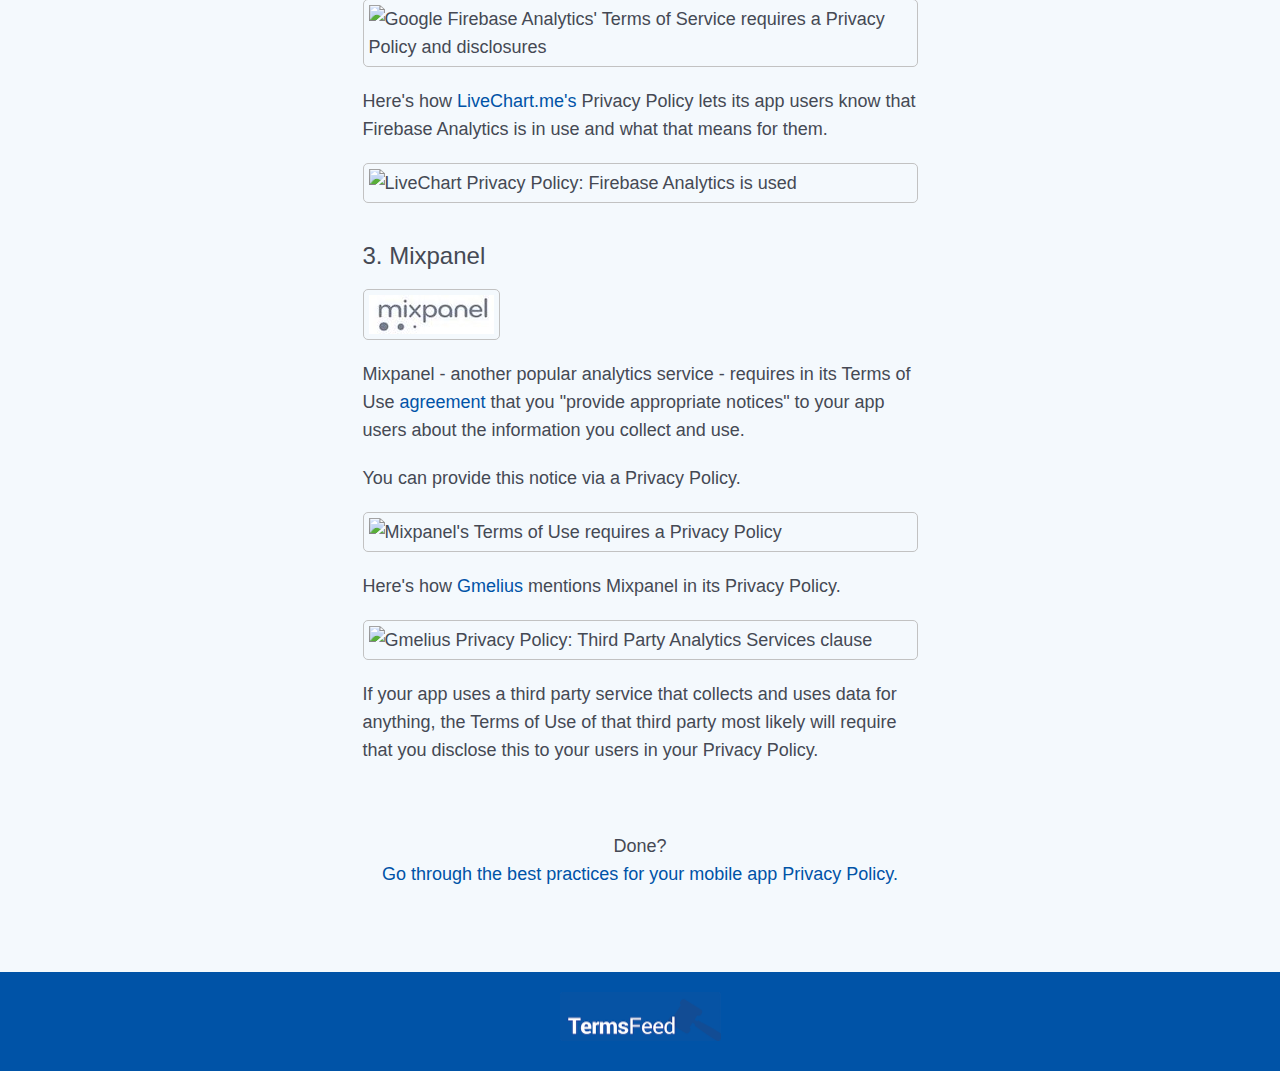
==== commit 6af2fc3b: "Update with more images" ====
--- a/mobile-app-privacy-policy-101/how-create-privacy-policy-mobile-app.html
+++ b/mobile-app-privacy-policy-101/how-create-privacy-policy-mobile-app.html
@@ -29,6 +29,8 @@
                             </div>
                         </div>
                         
+                        <br />
+                        
                         <h2>Where to Add the Privacy Policy</h2>
 
                         <p>Once you have your Privacy Policy, it's time to add it to:</p>
@@ -37,24 +39,30 @@
                         <li>Your app's store listing page, and</li>
                         <li>Within your app</li>
                         </ul>
-
-                        <h3>App Store Listing Page</h3>
+                        
+                        <br />
+
+                        <h3>1. App Store Listing Page</h3>
 
                         <p><a href="https://termsfeed.com/blog/privacy-policy-mobile-apps/">App stores require</a> that if your app collects and uses personal information, you include a link to your Privacy Policy on the app's store listing page.</p>
 
                         <p><img src="pictures/groupon-app-privacy-policy-link-app-listing-page.jpg" alt="Groupon App listing page with Privacy Policy link" class="img-responsive" /></p>
 
                         <p>This is easy to do through app store developer platforms when you're adding in the rest of your app's information.</p>
-
-                        <h3>Within Your App</h3>
+                        
+                        <br />
+
+                        <h3>2. Within Your App</h3>
 
                         <p>You have a <strong>number of options</strong> with where you add your Privacy Policy within your app.</p>
 
                         <p>Remember that it needs to be <strong>easily accessible and noticeable</strong> to your users.</p>
 
                         <p>Here are a few of the <strong>most common ways that businesses present their Privacy Policies within their apps</strong>.</p>
-
-                        <h4>Log-in/Sign-up Screen</h4>
+                        
+                        <br />
+
+                        <h4>2.1. Log-in/Sign-up Screen</h4>
 
                         <p>When users first download your app and create an account, present them with your legal agreements, including your Privacy Policy.</p>
 
@@ -71,32 +79,43 @@
                         <p>In this case, you can always include your Privacy Policy link at initial sign-up and then add it somewhere else within your app.</p>
 
                         <p>In fact, <strong>you should add your Privacy Policy link to one of the following places even if it's included in your log-in/sign-up screen</strong> just to make it more generally accessible to users once they're in your app.</p>
-
-                        <h4>Options Menu</h4>
+                        
+                        <br />
+
+                        <h4>2.2. Options Menu</h4>
 
                         <p>Users will look to your Options menu for things like account settings and important information, such as your legal agreements.</p>
 
                         <p>You can add a link to your Privacy Policy to this menu.</p>
 
                         <p><img src="pictures/instagram-app-options-menu-privacy-policy-link.jpg" alt="Instagram app links its Privacy Policy to its Options menu" class="img-responsive" /></p>
-
-                        <h4>Legal Menu</h4>
+                        
+                        <br />
+
+                        <h4>2.3. Legal Menu</h4>
 
                         <p>If you have a Legal menu, this is a great place to add your Privacy Policy as it's a legal agreement and your users will think to look there for it.</p>
 
                         <p><img src="pictures/example-mobile-app-legal-menu-legal-agreement-links.jpg" alt="Example of a mobile app's Legal menu with agreement links" class="img-responsive" /></p>
-
-                        <h4>Settings Menu</h4>
+                        
+                        <br />
+
+                        <h4>2.4. Settings Menu</h4>
 
                         <p>If you have a Settings menu, your Privacy Policy can be added here.</p>
 
                         <p><img src="pictures/plants-versus-zombies-mobile-game-settings-menu-privacy-policy.jpg" alt="Plants Versus Zombies: Privacy Policy link in Settings" class="img-responsive" /></p>
-
-                        <h4>Combined Menus</h4>
+                        
+                        <br />
+
+                        <h4>2.5. Combined Menus</h4>
 
                         <p>If you prefer to combine menus using sub-headings like in the example below, add your Privacy Policy under an appropriate heading, such as "Legal."</p>
 
                         <p><img src="pictures/audible-app-settings-menu-legal-section-privacy-policy-link.jpg" alt="Audible app's Settings menu with Legal section including Privacy Policy" class="img-responsive" /></p>
+
+                        <br />
+                        <br />
 
                         <h2>Clauses and What to Keep in Mind</h2>
 
@@ -178,6 +197,9 @@
                         <p><img src="pictures/ebates-mobile-app-privacy-policy-behavioral-targeting-clause.jpg" alt="Ebates: Mobile app Privacy Policy behavioral targeting clause" class="img-responsive" /></p>
 
                         <p>The choice is up to you, so long as you let users know that you do engage in this practice.</p>
+                        
+                        <br />
+                        <br />
 
                         <h2>Clauses for Third Party Services</h2>
 
@@ -186,6 +208,8 @@
                         <p>Here are a few examples of requirements and clauses from popular third party services.</p>
 
                         <h3>1. AdMob</h3>
+                        
+                        <p><img src="pictures/admob-by-google-main-logo.jpg" alt="AdMob Logo" class="img-responsive" /></p>
 
                         <p>AdMob - Google's platform for advertising, promoting and monetizing mobile apps - requires through its <a href="https://support.google.com/admob/answer/2753860?hl=en&ref_topic=2745287" target="_blank">AdMob Policies</a> agreement that an app's Privacy Policy is updated to reflect the use of interest-based advertising through its service.</p>
 
@@ -200,6 +224,8 @@
                         <p><img src="pictures/dreamon-studio-privacy-policy-third-party-advertising-admob.jpg" alt="Dreamon Studio's Privacy Policy disclosing use of third party advertising services including AdMob" class="img-responsive" /></p>
 
                         <h3>2. Firebase Analytics</h3>
+                        
+                        <p><img src="pictures/firebase-logo.jpg" alt="Logo of Firebase" class="img-responsive" /></p>
 
                         <p>This is another Google service that's commonly used for app analytics.</p>
 
@@ -213,6 +239,8 @@
                         <p><img src="pictures/livechart-privacy-policy-firebase-analytics-used-clause.jpg" alt="LiveChart Privacy Policy: Firebase Analytics is used" class="img-responsive" /></p>
 
                         <h3>3. Mixpanel</h3>
+                        
+                        <p><img src="pictures/mixpanel-logo.jpg" alt="Logo of Mixpanel" class="img-responsive" /></p>
 
                         <p>Mixpanel - another popular analytics service - requires in its Terms of Use <a href="https://mixpanel.com/terms" target="_blank">agreement</a> that you "provide appropriate notices" to your app users about the information you collect and use.</p> 
 
@@ -226,9 +254,9 @@
 
                         <p>If your app uses a third party service that collects and uses data for anything, the Terms of Use of that third party most likely will require that you disclose this to your users in your Privacy Policy.</p>
 
-
-                        <br />
-                        <br />
+                        <br />
+                        <br />
+                        
                         <p class="text-center">Done? <br /> <a href="mobile-app-privacy-policy-best-practices.html">Go through the best practices for your mobile app Privacy Policy.</a></p>
                         <br />
                     </div>
